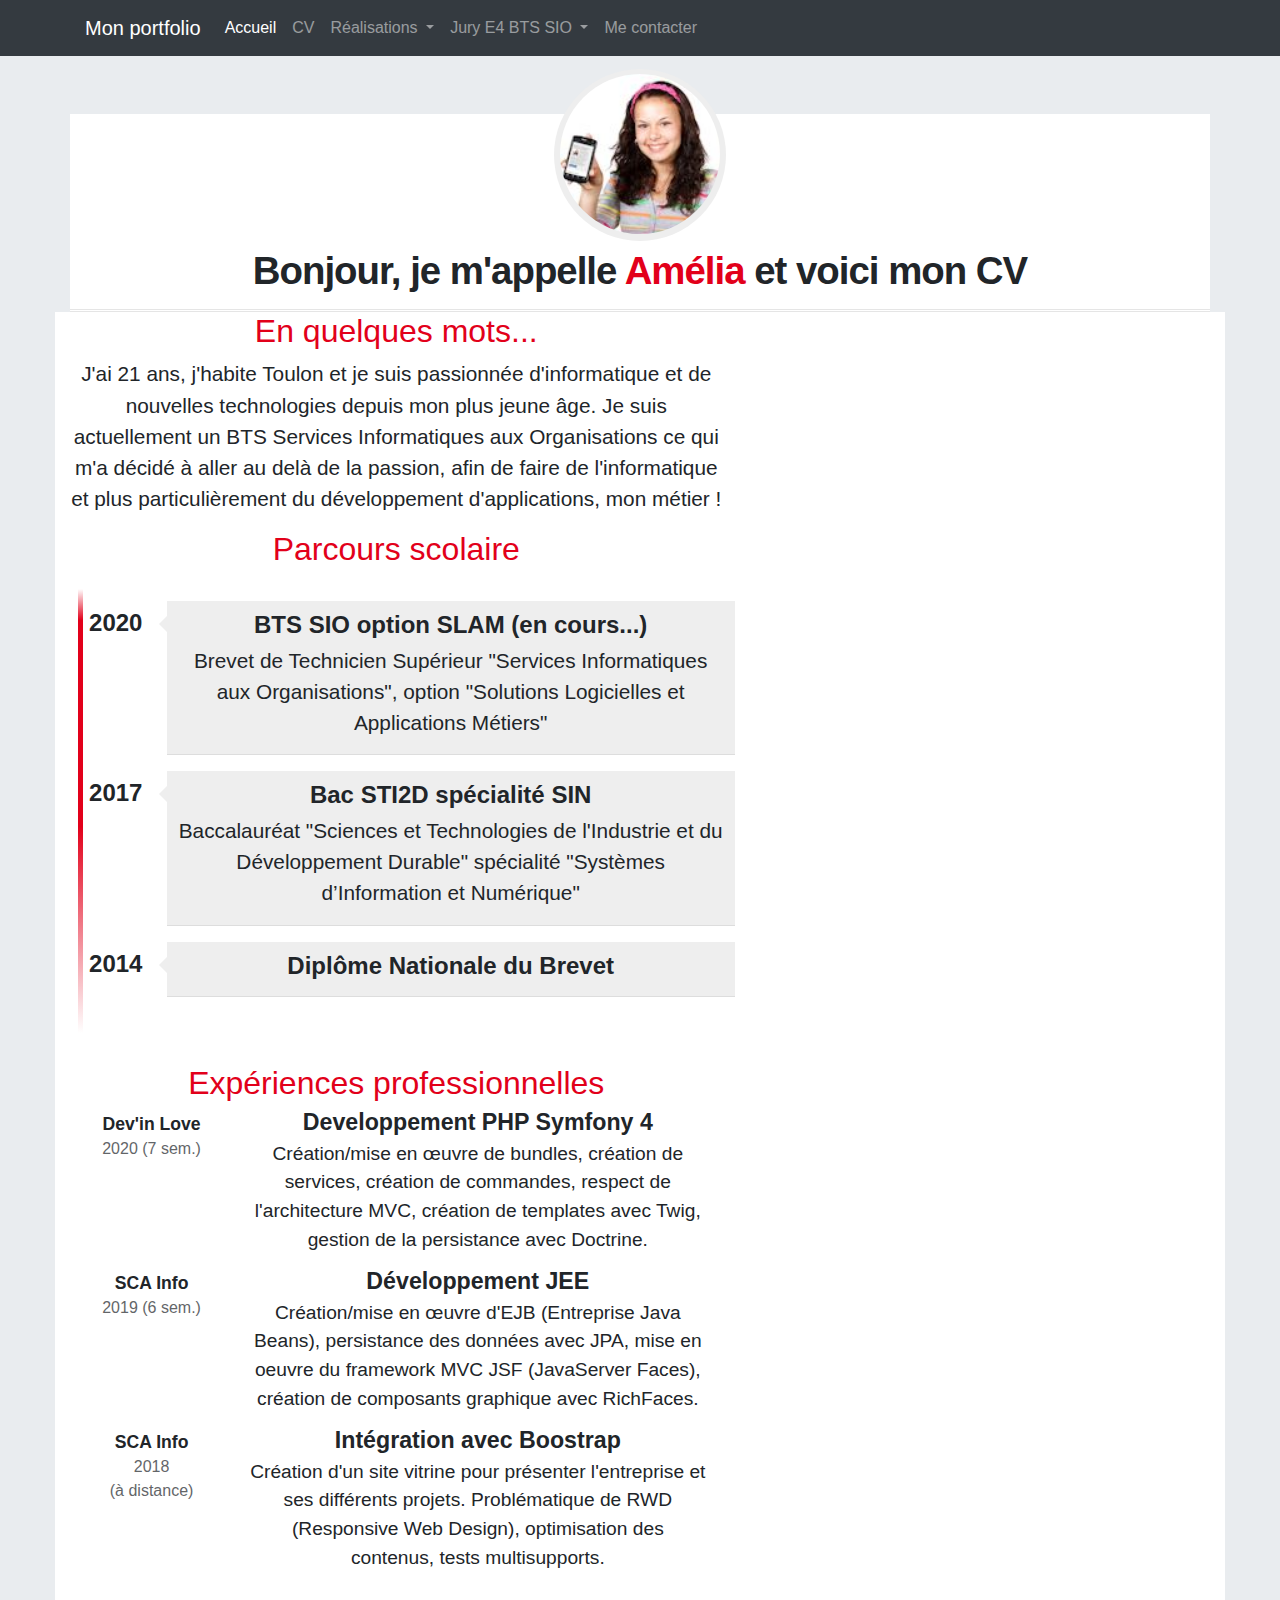
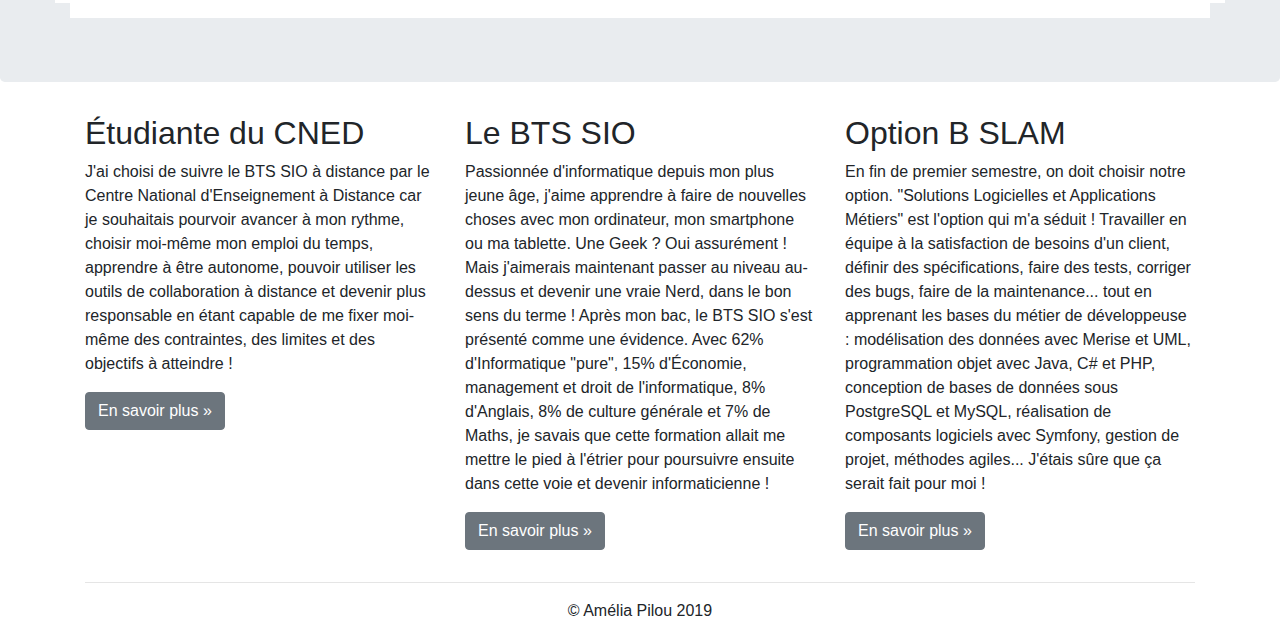
==== pages/cv.html @ ac8a7bb7 "Fin page 38" ====
<!DOCTYPE html>
<!--
To change this license header, choose License Headers in Project Properties.
To change this template file, choose Tools | Templates
and open the template in the editor.
-->
<html>
    <head>
        <!-- Required meta tags -->
        <meta charset="utf-8">
        <meta name="viewport" content="width=device-width, initial-scale=1, shrink-to-fit=no">
        <meta name="description" content="Portfolio d'Amélia Pilou - BTS SIO SLAM">
        <meta name="author" content="Amélia Pilou">

        <link rel="icon" href="favicon.ico">
        <link href="../css/cv.css" rel="stylesheet"> 

        <!-- Bootstrap CSS -->
        <link rel="stylesheet" href="https://stackpath.bootstrapcdn.com/bootstrap/4.5.2/css/bootstrap.min.css" integrity="sha384-JcKb8q3iqJ61gNV9KGb8thSsNjpSL0n8PARn9HuZOnIxN0hoP+VmmDGMN5t9UJ0Z" crossorigin="anonymous">

        <title>Portfolio d'Amélia Pilou (BTS SIO 2020)</title>
    </head>
    <body>
        <nav class="navbar navbar-dark bg-dark fixed-top navbar-expand-md">
            <div class="container"> 
                <button type="button" class="navbar-toggler" data-toggle="collapse"
                        data-target="#navbar" aria-controls="navbar">
                    <span class="sr-only">Navigation raccourcie</span>☰
                </button>
                <a class="navbar-brand" href="#">Mon portfolio</a>
                <div id="navbar" class="navbar-collapse collapse">
                    <ul class="nav navbar-nav">
                        <li class="active nav-item">
                            <a href="../index.html" class="nav-link">
                                <span class="fa fa-home"></span> Accueil
                            </a>
                        </li>
                        <li class="nav-item">
                            <a href="cv.html" class="nav-link">
                                <span class="fa fa-id-badge"></span> CV
                            </a>
                        </li> 
                        <li class="dropdown nav-item">
                            <a href="#" class="dropdown-toggle nav-link"
                               data-toggle="dropdown" role="button">
                                <span class="fa fa-list-alt"></span> Réalisations <span class="caret"></span>
                            </a> 
                            <ul class="dropdown-menu" role="menu">
                                <li role="presentation" class="dropdown-header dropdown-item">
                                    En autonomie</li>
                                <li role="presentation" class="dropdown-item">
                                    <a role="menuitem" href="#">Application Android</a>
                                </li>
                                <li role="presentation" class="dropdown-item">
                                    <a role="menuitem" href="#">Site web</a>
                                </li>
                                <li role="presentation" class="dropdown-item">
                                    <a role="menuitem" href="#">Études et analyses</a>
                                </li>
                                <li role="presentation" class="dropdown-divider"></li>
                                <li role="presentation" class="dropdown-header dropdown-item">
                                    En entreprise</li>
                                <li role="presentation" class="dropdown-item">
                                    <a role="menuitem" href="#">Projet de 1ère année</a>
                                </li>
                                <li role="presentation" class="dropdown-item">
                                    <a role="menuitem" href="#">Projet de 2ème année</a>
                                </li>
                            </ul>
                        </li>
                        <li class="dropdown nav-item">
                            <a href="#" class="dropdown-toggle nav-link"
                               data-toggle="dropdown" role="button">
                                <span class="fa fa-graduation-cap"></span>
                                Jury E4 BTS SIO
                                <span class="caret"></span>
                            </a>
                            <ul class="dropdown-menu" role="menu">
                                <li class="dropdown-header dropdown-item" role="presentation">
                                    Documentations contexte</li>
                                <li role="presentation" class="dropdown-item">
                                    <a role="menuitem" href="#">Présentation</a></li>
                                <li role="presentation" class="dropdown-item">
                                    <a role="menuitem" href="#">Application</a></li>
                                <li role="presentation" class="dropdown-item">
                                    <a role="menuitem" href="#">Missions à réaliser</a></li>
                                <li role="presentation" class="dropdown-item">
                                    <a role="menuitem" href="#">Annexes</a></li>
                                <li role="presentation" class="dropdown-divider"></li>
                                <li role="presentation" class="dropdown-header dropdown-item">
                                    Fiches d'examen</li>
                                <li role="presentation" class="dropdown-item">
                                    <a role="menuitem" href="#">Situation professionnelle n°1</a></li>
                                <li role="presentation" class="dropdown-item">
                                    <a role="menuitem" href="#">Situation professionnelle n°2</a></li>
                                <li role="presentation" class="dropdown-divider"></li>
                                <li role="presentation" class="dropdown-header dropdown-item">
                                    Démonstrations</li>
                                <li role="presentation" class="dropdown-item">
                                    <a role="menuitem" href="#">Démo SP n°1</a></li>
                                <li role="presentation" class="dropdown-item">
                                    <a role="menuitem" href="#">Démo SP n°2</a></li>
                                <li role="presentation" class="dropdown-divider"></li>
                                <li role="presentation" class="dropdown-header dropdown-item">
                                    Codes sources</li>
                                <li role="presentation" class="dropdown-item">
                                    <a role="menuitem" href="#">Sources SP n°1</a></li>
                                <li role="presentation" class="dropdown-item">
                                    <a role="menuitem" href="#">Sources SP n°2</a></li>
                            </ul>
                        </li>
                        <li class="nav-item">
                            <a href="#" class="nav-link"><span class="fa fa-envelope"></span>
                                Me contacter
                            </a>
                        </li> 
                    </ul>
                </div>
            </div>
        </nav>
        <div class="jumbotron">
            <div class="container">
                <div class="row cadreCV">
                    <div id="cv-entete" class="text-center">
                        <div id='cv-photo'>
                            <img src="../images/AmeliaPilou.jpg" alt="Ma photo d'identité">
                        </div>
                        <div id="cv-intro">
                            <h1>Bonjour, je m'appelle <span>Amélia</span> et voici mon CV</h1>
                        </div>
                        <div class="row cadreCV">
                            <div class="col-xs-12 col-sm-7">
                                <!-- Partie gauche -->
                                <div class="rubrique clearfix">
                                    <h2><span class="fa fa-comment"></span> En quelques mots...</h2>
                                    <p>J'ai 21 ans, j'habite Toulon et je suis passionnée d'informatique et de
                                        nouvelles technologies depuis mon plus jeune âge. Je suis actuellement un
                                        BTS Services Informatiques aux Organisations ce qui m'a décidé à aller au
                                        delà de la passion, afin de faire de l'informatique et plus particulièrement
                                        du développement d'applications, mon métier&nbsp;!
                                    </p>
                                </div>
                                <div class="rubrique clearfix">
                                    <h2><span class="fa fa-graduation-cap"></span> Parcours scolaire</h2>
                                    <ul id="parcours" class="clearfix">
                                        <li>
                                            <div class="date float-left">
                                                <span class="fa fa-stop-circle"></span>&nbsp;2020
                                            </div>
                                            <div class="details float-right">
                                                <h3>BTS SIO option SLAM (en cours...)</h3>
                                                <p>Brevet de Technicien Supérieur "Services Informatiques aux
                                                    Organisations", option "Solutions Logicielles et Applications
                                                    Métiers"</p>
                                            </div>
                                        </li>
                                        <li>
                                            <div class="date float-left">
                                                <span class="fa fa-stop-circle"></span>&nbsp;2017
                                            </div>
                                            <div class="details float-right">
                                                <h3>Bac STI2D spécialité SIN</h3>
                                                <p>Baccalauréat "Sciences et Technologies de l'Industrie et du
                                                    Développement Durable" spécialité "Systèmes d’Information et
                                                    Numérique"</p>
                                            </div>
                                        </li>
                                        <li>
                                            <div class="date float-left">
                                                <span class="fa fa-stop-circle"></span>&nbsp;2014
                                            </div>
                                            <div class="details float-right">
                                                <h3>Diplôme Nationale du Brevet</h3>
                                                <p></p>
                                            </div>
                                        </li>
                                    </ul>
                                </div>
                                <div class="rubrique clearfix">
                                    <h2><span class="fa fa-briefcase"></span> Expériences professionnelles</h2>
                                    <div class="experience clearfix">
                                        <div class="col-3">
                                            <div class="lieu">Dev'in Love</div>
                                            <div class="date">2020 (7 sem.)</div>
                                        </div>
                                        <div class="col-9">
                                            <div class="profession">Developpement PHP Symfony 4</div>
                                            <div class="details">Création/mise en œuvre de bundles, création de services,
                                                création de commandes, respect de l'architecture MVC, création de templates
                                                avec Twig, gestion de la persistance avec Doctrine.
                                            </div>
                                        </div>
                                    </div>
                                    <div class="experience clearfix">
                                        <div class="col-3">
                                            <div class="lieu">SCA Info</div>
                                            <div class="date">2019 (6 sem.)</div>
                                        </div>
                                        <div class="col-9">
                                            <div class="profession">Développement JEE</div>
                                            <div class="details">Création/mise en œuvre d'EJB (Entreprise Java Beans),
                                                persistance des données avec JPA, mise en oeuvre du framework MVC JSF
                                                (JavaServer Faces), création de composants graphique avec RichFaces.
                                            </div>
                                        </div>
                                    </div>
                                    <div class="experience clearfix">
                                        <div class="col-3">
                                            <div class="lieu">SCA Info</div>
                                            <div class="date">2018<br>(à distance)</div>
                                        </div>
                                        <div class="col-9">
                                            <div class="profession">Intégration avec Boostrap</div>
                                            <div class="details">Création d'un site vitrine pour présenter l'entreprise et
                                                ses différents projets. Problématique de RWD (Responsive Web Design),
                                                optimisation des contenus, tests multisupports.
                                            </div>
                                        </div>
                                    </div>
                                </div>
                            </div>
                            <div class="col-xs-12 col-sm-5">
                                <!-- Partie droite -->
                            </div>
                        </div>
                    </div>
                </div>
            </div>
        </div> 


        <footer>
            <div class="container">
                <div class="row">
                    <div class="col-lg-4">
                        <h2>Étudiante du CNED</h2>
                        <p>J'ai choisi de suivre le BTS SIO à distance par le Centre National
                            d'Enseignement à Distance car je souhaitais pourvoir avancer à mon rythme,
                            choisir moi-même mon emploi du temps, apprendre à être autonome, pouvoir
                            utiliser les outils de collaboration à distance et devenir plus responsable en
                            étant capable de me fixer moi-même des contraintes, des limites et des
                            objectifs à atteindre !
                        </p>
                        <p><a class="btn btn-secondary" href="http://www.cned.fr" target="_blank"
                              role="button">En savoir plus »</a>
                        </p>
                    </div>
                    <div class="col-lg-4">
                        <h2>Le BTS SIO</h2>
                        <p>Passionnée d'informatique depuis mon plus jeune âge, j'aime apprendre à faire
                            de nouvelles choses avec mon ordinateur, mon smartphone ou ma tablette. Une
                            Geek ? Oui assurément ! Mais j'aimerais maintenant passer au niveau au-dessus
                            et devenir une vraie Nerd, dans le bon sens du terme ! Après mon bac, le BTS
                            SIO s'est présenté comme une évidence. Avec 62% d'Informatique "pure", 15%
                            d'Économie, management et droit de l'informatique, 8% d'Anglais, 8% de culture
                            générale et 7% de Maths, je savais que cette formation allait me mettre le
                            pied à l'étrier pour poursuivre ensuite dans cette voie et devenir
                            informaticienne !
                        </p>
                        <p><a class="btn btn-secondary" href="https://fr.wikipedia.org/wiki/Brevet_de_tec
                              hnicien_supérieur_-_Services_informatiques_aux_organisations"
                              target="_blank" role="button">En savoir plus »</a>
                        </p>
                    </div>
                    <div class="col-lg-4">
                        <h2>Option B SLAM</h2>
                        <p>En fin de premier semestre, on doit choisir notre option. "Solutions
                            Logicielles et Applications Métiers" est l'option qui m'a séduit&nbsp;!
                            Travailler en équipe à la satisfaction de besoins d'un client, définir des
                            spécifications, faire des tests, corriger des bugs, faire de la maintenance...
                            tout en apprenant les bases du métier de développeuse : modélisation des
                            données avec Merise et UML, programmation objet avec Java, C# et PHP,
                            conception de bases de données sous PostgreSQL et MySQL, réalisation de
                            composants logiciels avec Symfony, gestion de projet, méthodes agiles...
                            J'étais sûre que ça serait fait pour moi !
                        </p>
                        <p><a class="btn btn-secondary" href="http://www.onisep.fr/Ressources/Univers-For
                              mation/Formations/Post-bac/BTS-Services-informatiques-aux-organisations-opt
                              ion-B-solutions-logicielles-et-applications-metiers" target="_blank"
                              role="button">En savoir plus »</a>
                        </p>
                    </div>
                </div>
                <hr>
                <p class="text-center" id="copyright">© Amélia Pilou 2019</p>
            </div>
        </footer> 
    </body>
</html>
---- css/cv.css ----
/*
To change this license header, choose License Headers in Project Properties.
To change this template file, choose Tools | Templates
and open the template in the editor.
*/
/* 
    Created on : 14 sept. 2020, 12:09:03
    Author     : lautrette.antoine
*/

body { padding-top: 50px; }
.cadreCV { padding-bottom: 15px; background: white; }

/****************************************
* En-tête du CV
****************************************/
#cv-entete { margin-top: -45px; width: 100%;}
#cv-photo { width: 172px; height: 172px; border-radius: 50%; overflow: hidden; padding: 5px;
            background: #eee; display: inline-block; }
#cv-photo img { width: 160px; height: 160px; border-radius: 50%; }
#cv-intro h1 { margin: 0; padding: 0; font-size: 2.4em; font-weight: 700;
               letter-spacing: -1px;}
#cv-intro h1 span { color: rgb(226,0,26); }
#cv-intro::after { background: url('images/ligne.png'); /* Dossier "images" est un sous-
                                                           dossier de "css" (à créer) */
                   width: 100%; height: 3px; margin-top: 15px; content: ''; display: block;}

/****************************************
* Rubriques
****************************************/
.rubrique { margin-bottom: 15px; }
.rubrique h2 { color: rgb(226,0,26); }
.rubrique h2::before{ margin-right: 5px; }
.rubrique p{ font-size: 1.3em; line-height: 1.5em; } 

/******************************************
* Parcours scolaire
******************************************/
#parcours { margin-top: 20px; position: relative; padding: 1em 0; list-style: none; }
#parcours::before { width: 5px; height: 100%; position: absolute; left: 7.8px; top: 0;
                    display: block; background: linear-gradient(to bottom, #ffffff 0%,
                        #E2001A 7%, #E2001A, #ffffff 100%); content:""; }
#parcours li { width: 100%; z-index: 2; position: relative; float: left; }
#parcours .date .glyphicon-record::before { background: #FFFFFF; color: #555; }
#parcours .date { width: 75px; background-color: rgba(0, 0, 0, 0); font-size: 1.5em;
                  font-weight: 700; display: inline-block; }
#parcours .details { width: 325px; display: inline-block; background: #eee;
                     position: relative; padding: 10px 10px 0 10px;
                     border-bottom: 1px solid #ddd; margin: -4px -12px 20px 0; }
#parcours .details::after { content: ''; position: absolute; top: 15px; right: 0;
                            left: -16px; height: 0; width: 0; border: solid transparent;
                            border-right-color: #eee; border-width: 8px;
                            pointer-events: none; }
#parcours .details h3{ font-size: 1.5em; margin: 0; padding: 0; font-weight: 700; }
#parcours .details p{ font-size: 1.3em; margin-top: 5px; padding: 0; }
/* Pour empêcher la déformation du parcours scolaire selon la STA */
@media (min-width: 500px) { #parcours .date { width: 20%; }
                            #parcours .details { width: 80%; }
}
@media (min-width: 768px) { #parcours .date { width: 25%; }
                            #parcours .details { width: 75%; }
}
@media (min-width: 992px) { #parcours .date { width: 17%; }
                            #parcours .details { width: 83%; }
}
@media (min-width: 1200px) { #parcours .date { width: 13%; }
                             #parcours .details { width: 87%; }
} 

/******************************************
* Expériences professionnelles
******************************************/
.experience { display:flex; margin-bottom: 15px; }
.experience .lieu { font-size: 1.1em; font-weight: bold; }
.experience .date { font-size: 1em; opacity: 0.7; }
.experience .profession { font-size: 1.45em; font-weight: bold; margin-top: -6px; }
.experience .details { font-size: 1.2em; line-height: 1.5em; }
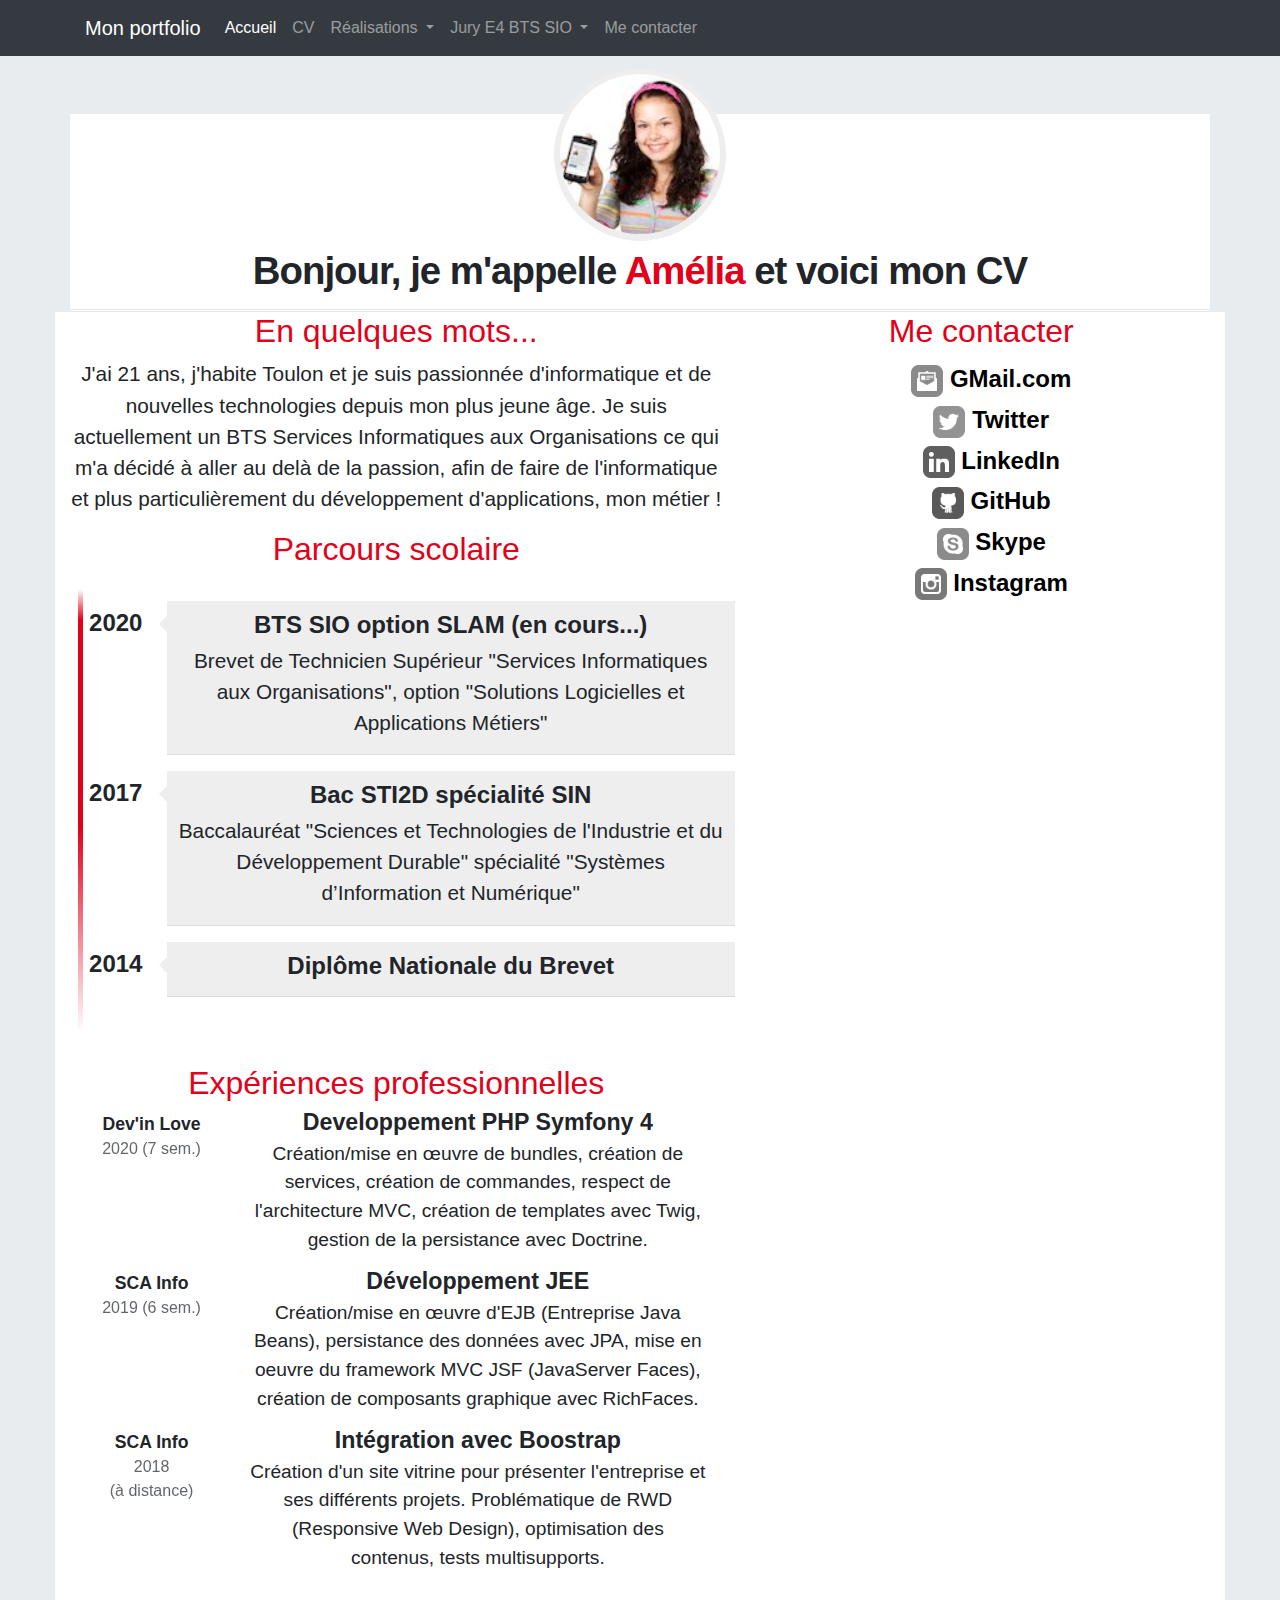
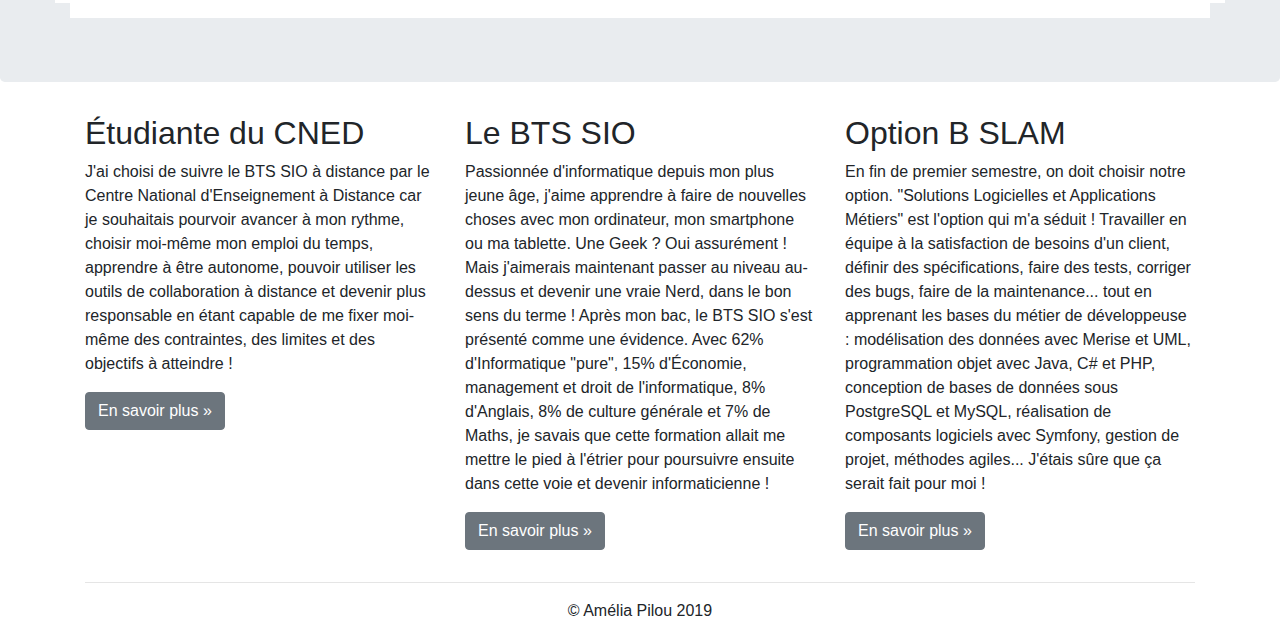
==== commit 43459e51: "Ajout des infos de contact" ====
--- a/pages/cv.html
+++ b/pages/cv.html
@@ -12,7 +12,7 @@
         <meta name="description" content="Portfolio d'Amélia Pilou - BTS SIO SLAM">
         <meta name="author" content="Amélia Pilou">
 
-        <link rel="icon" href="favicon.ico">
+        <link rel="icon" href="../favicon.ico">
         <link href="../css/cv.css" rel="stylesheet"> 
 
         <!-- Bootstrap CSS -->
@@ -221,6 +221,63 @@
                             </div>
                             <div class="col-xs-12 col-sm-5">
                                 <!-- Partie droite -->
+                                <div class="rubrique clearfix">
+                                    <h2><span class="fa fa-user"></span> Me contacter</h2>
+                                    <div class="meContacter">
+                                        <div class="details float-left">
+                                            <a href="mailto:amelia.pilou@gmail.com?subject=Contact depuis le CV en ligne"
+                                               title="Mail de Amélia Pilou">
+                                                <img class="contact-icon" src="../images/cv/mail-dreamstale47.png"
+                                                     alt="Icone de mail"> GMail.com
+                                            </a>
+                                        </div>
+                                    </div>
+                                    <div class="meContacter">
+                                        <div class="details float-left">
+                                            <a href="https://twitter.com/AmeliaPILOU"
+                                               title="Lien vers la page Twitter de @AmeliaPilou">
+                                                <img class="contact-icon" src="../images/cv/twitter-dreamstale71.png"
+                                                     alt="Icone de Twitter"> Twitter
+                                            </a>
+                                        </div>
+                                    </div>
+                                    <div class="meContacter">
+                                        <div class="details float-left">
+                                            <a href="http://fr.linkedin.com/in/ameliaPilou"
+                                               title="Lien vers le profil LinkedIn de Amélia Pilou">
+                                                <img class="contact-icon" src="../images/cv/linkedin-dreamstale45.png"
+                                                     alt="Icone de LinkedIn"> LinkedIn
+                                            </a>
+                                        </div>
+                                    </div>
+                                    <div class="meContacter">
+                                        <div class="details float-left">
+                                            <a href="https://github.com/AmeliaPilou/"
+                                               title="Lien vers le profil GitHub d'Amélia Pilou">
+                                                <img class="contact-icon" src="../images/cv/github2-dreamstale35.png"
+                                                     alt="Icone de GitHub"> GitHub
+                                            </a>
+                                        </div>
+                                    </div>
+                                    <div class="meContacter">
+                                        <div class="details float-left">
+                                            <a href="skype:ameliapilou?userinfo"
+                                               title="Lien vers le profil Skype d'Amélia Pilou">
+                                                <img class="contact-icon" src="../images/cv/skype-dreamstale61.png"
+                                                     alt="Icone de Skype"> Skype
+                                            </a>
+                                        </div>
+                                    </div>
+                                    <div class="meContacter">
+                                        <div class="details float-left">
+                                            <a href="https://instagram.com/AmeliaPilou"
+                                               title="Lien vers le profil Instagram d'Amélia Pilou">
+                                                <img class="contact-icon" src="../images/cv/instagram-dreamstale43.png"
+                                                     alt="Icone de Instagram"> Instagram 
+                                            </a>
+                                        </div>
+                                    </div>
+                                </div> 
                             </div>
                         </div>
                     </div>
@@ -285,5 +342,9 @@
                 <p class="text-center" id="copyright">© Amélia Pilou 2019</p>
             </div>
         </footer> 
+
+        <script src="https://code.jquery.com/jquery-3.5.1.slim.min.js" integrity="sha384-DfXdz2htPH0lsSSs5nCTpuj/zy4C+OGpamoFVy38MVBnE+IbbVYUew+OrCXaRkfj" crossorigin="anonymous"></script>
+        <script src="https://cdn.jsdelivr.net/npm/popper.js@1.16.1/dist/umd/popper.min.js" integrity="sha384-9/reFTGAW83EW2RDu2S0VKaIzap3H66lZH81PoYlFhbGU+6BZp6G7niu735Sk7lN" crossorigin="anonymous"></script>
+        <script src="https://stackpath.bootstrapcdn.com/bootstrap/4.5.2/js/bootstrap.min.js" integrity="sha384-B4gt1jrGC7Jh4AgTPSdUtOBvfO8shuf57BaghqFfPlYxofvL8/KUEfYiJOMMV+rV" crossorigin="anonymous"></script>
     </body>
 </html>
--- a/css/cv.css
+++ b/css/cv.css
@@ -76,3 +76,16 @@
 .experience .profession { font-size: 1.45em; font-weight: bold; margin-top: -6px; }
 .experience .details { font-size: 1.2em; line-height: 1.5em; }
 
+/******************************************
+* Me contacter
+******************************************/
+.meContacter { clear: both; }
+.meContacter .details { width: 100%; margin-left: 10px; margin-top: 3px; font-size: 1.5em;
+                        font-weight: 700; justify-content: space-between;}
+.contact-icon { filter: grayscale(1); -webkit-filter: grayscale(1);
+                -moz-filter: grayscale(1); -ms-filter: grayscale(1);
+                -o-filter: grayscale(1); height: 32px; width: 32px; margin: 2px 0; }
+.meContacter a, .meContacter a:hover { text-decoration: none; color: black; }
+.meContacter a:hover>img { filter: grayscale(0); -webkit-filter: grayscale(0);
+                           -moz-filter: grayscale(0); -ms-filter: grayscale(0);
+                           -o-filter: grayscale(0); }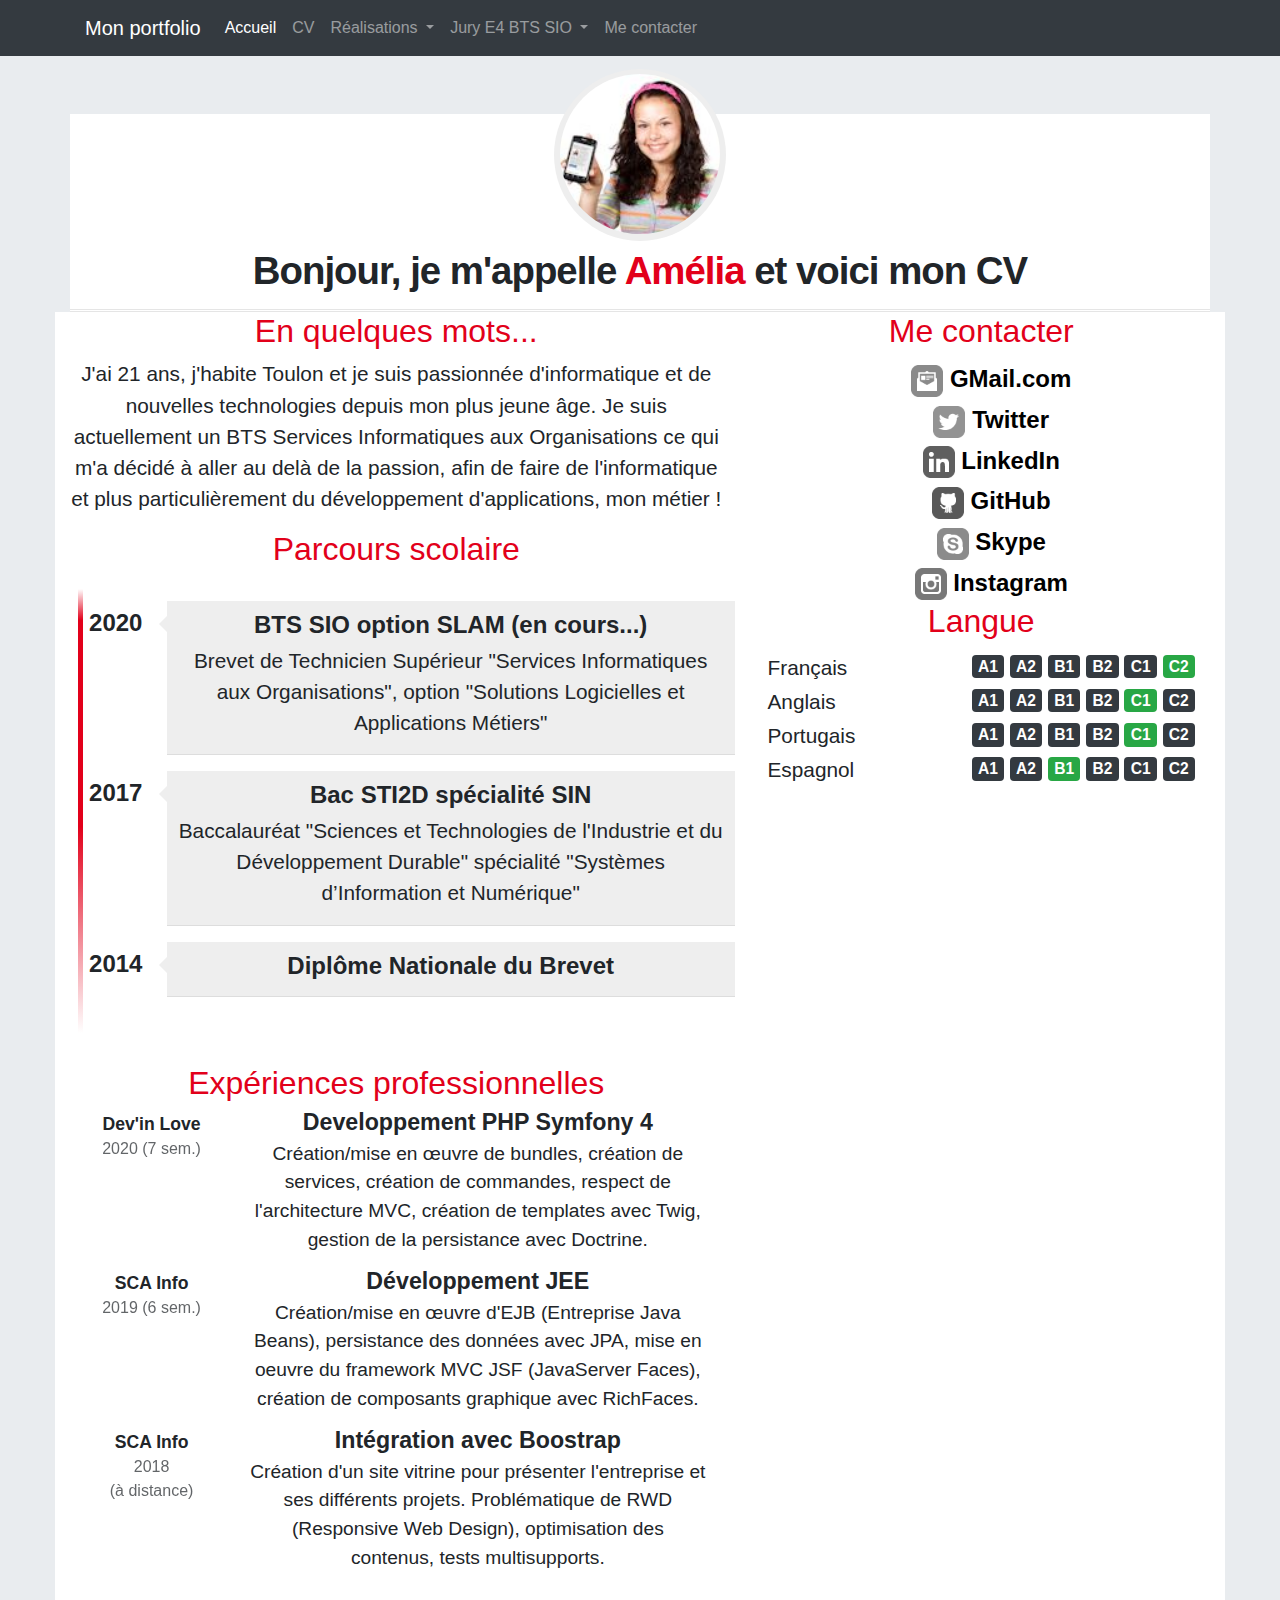
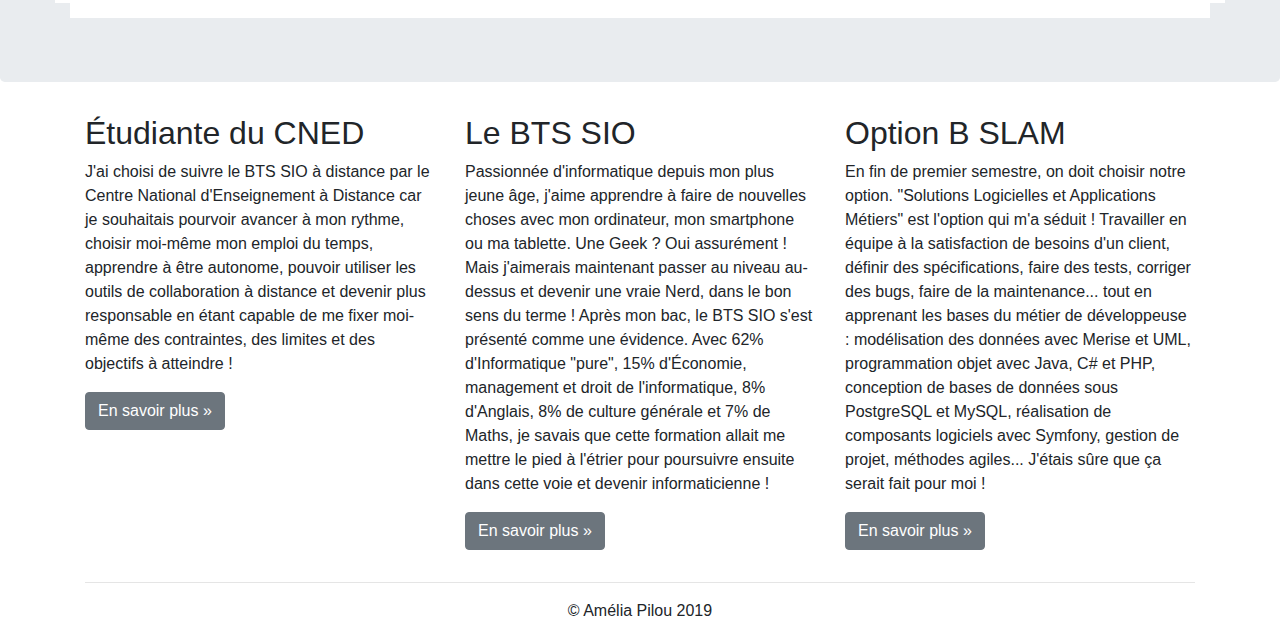
==== commit 2e927f1b: "Ajout des infos de contact" ====
--- a/pages/cv.html
+++ b/pages/cv.html
@@ -277,6 +277,53 @@
                                             </a>
                                         </div>
                                     </div>
+                                    <div id="langues" class="rubrique clearfix">
+                                        <h2><span class="fa fa-flag"></span> Langue</h2>
+                                        <div class="container">
+                                            <div class="langue">Français</div>
+                                            <div class="niveau">
+                                                <span class="badge badge-dark">A1</span>
+                                                <span class="badge badge-dark">A2</span>
+                                                <span class="badge badge-dark">B1</span>
+                                                <span class="badge badge-dark">B2</span>
+                                                <span class="badge badge-dark">C1</span>
+                                                <span class="badge badge-success">C2</span>
+                                            </div>
+                                        </div>
+                                        <div class="container">
+                                            <div class="langue">Anglais</div>
+                                            <div class="niveau">
+                                                <span class="badge badge-dark">A1</span>
+                                                <span class="badge badge-dark">A2</span>
+                                                <span class="badge badge-dark">B1</span>
+                                                <span class="badge badge-dark">B2</span>
+                                                <span class="badge badge-success">C1</span>
+                                                <span class="badge badge-dark">C2</span>
+                                            </div>
+                                        </div>
+                                        <div class="container">
+                                            <div class="langue">Portugais</div>
+                                            <div class="niveau">
+                                                <span class="badge badge-dark">A1</span>
+                                                <span class="badge badge-dark">A2</span>
+                                                <span class="badge badge-dark">B1</span>
+                                                <span class="badge badge-dark">B2</span>
+                                                <span class="badge badge-success">C1</span>
+                                                <span class="badge badge-dark">C2</span>
+                                            </div>
+                                        </div>
+                                        <div class="container">
+                                            <div class="langue">Espagnol</div>
+                                            <div class="niveau">
+                                                <span class="badge badge-dark">A1</span>
+                                                <span class="badge badge-dark">A2</span>
+                                                <span class="badge badge-success">B1</span>
+                                                <span class="badge badge-dark">B2</span>
+                                                <span class="badge badge-dark">C1</span>
+                                                <span class="badge badge-dark">C2</span>
+                                            </div>
+                                        </div>
+                                    </div> 
                                 </div> 
                             </div>
                         </div>
--- a/css/cv.css
+++ b/css/cv.css
@@ -88,4 +88,11 @@
 .meContacter a, .meContacter a:hover { text-decoration: none; color: black; }
 .meContacter a:hover>img { filter: grayscale(0); -webkit-filter: grayscale(0);
                            -moz-filter: grayscale(0); -ms-filter: grayscale(0);
-                           -o-filter: grayscale(0); }+                           -o-filter: grayscale(0); }
+
+/******************************************
+* Langues
+******************************************/
+#langues .container { display: flex; flex-direction: row; justify-content: space-between; }
+#langues .langue, #langues .niveau{ font-size: 1.3em; }
+#langues .langue { padding-top: 3px; } 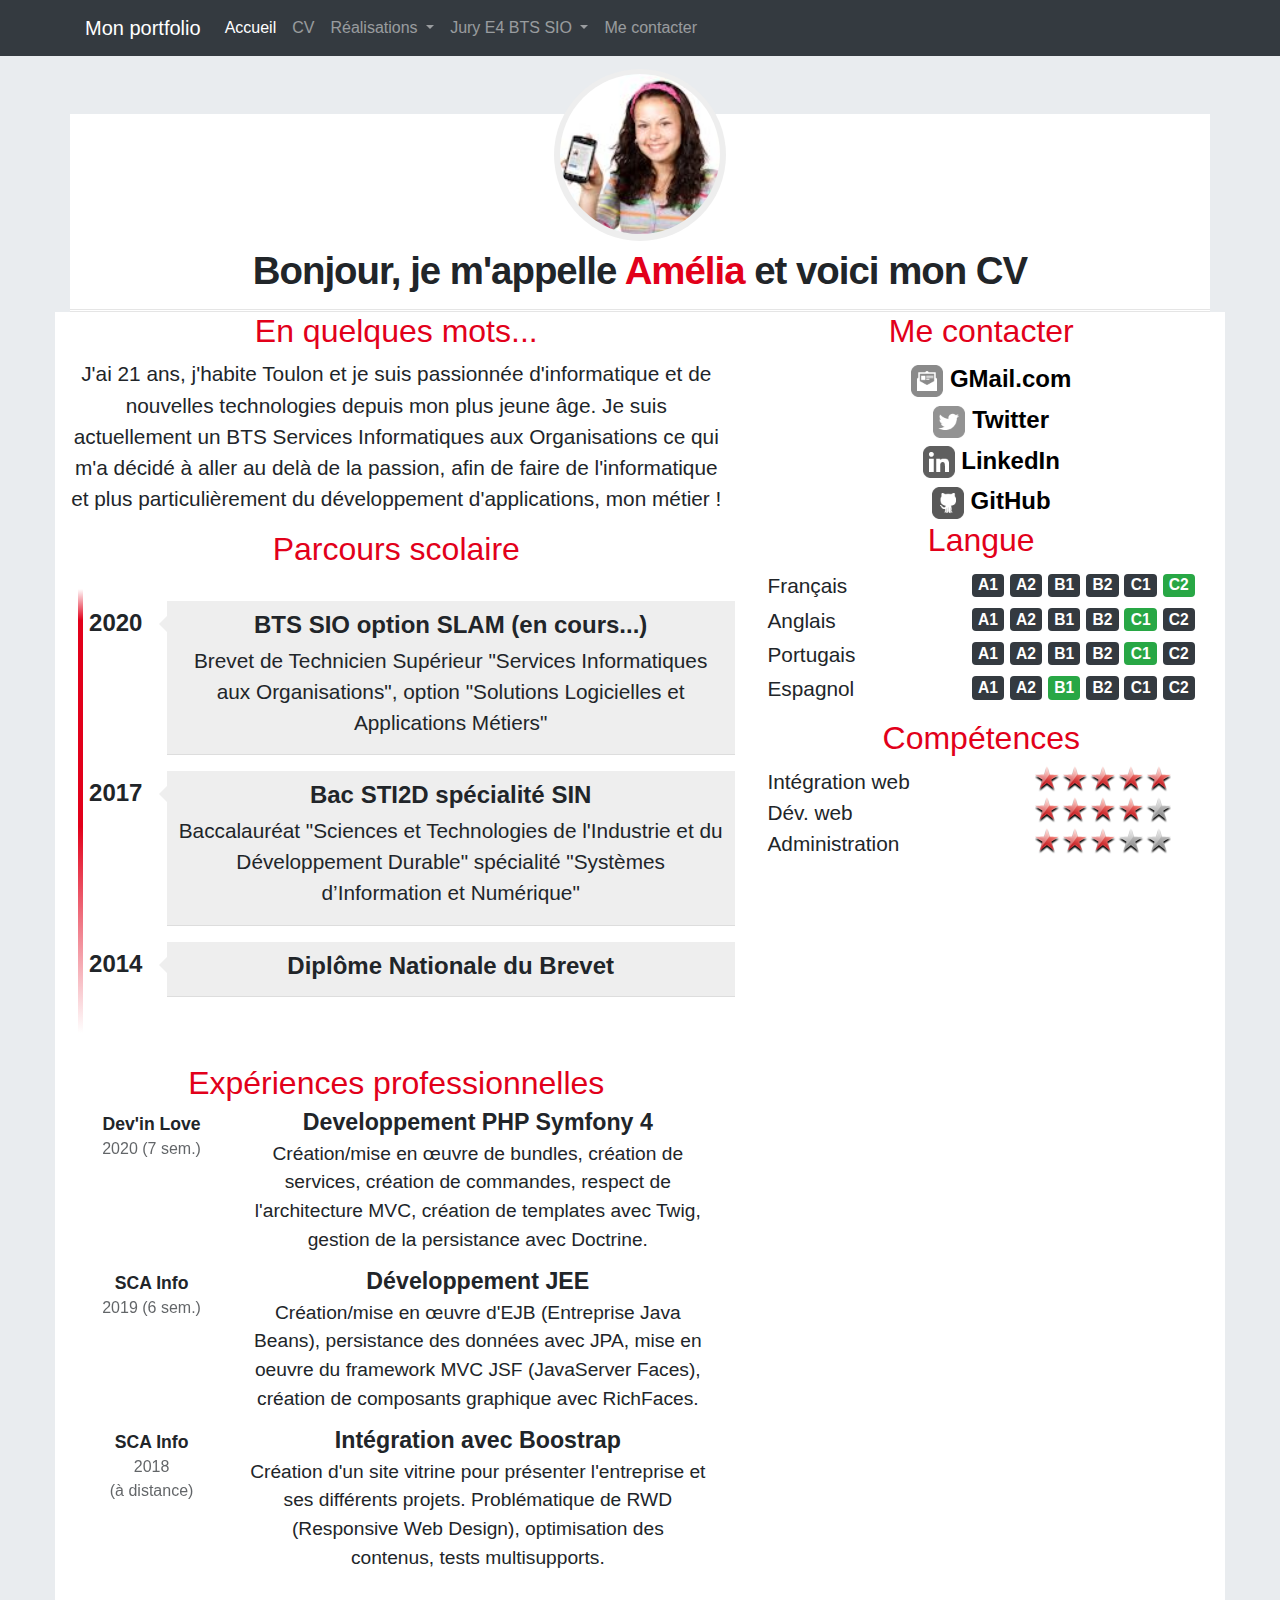
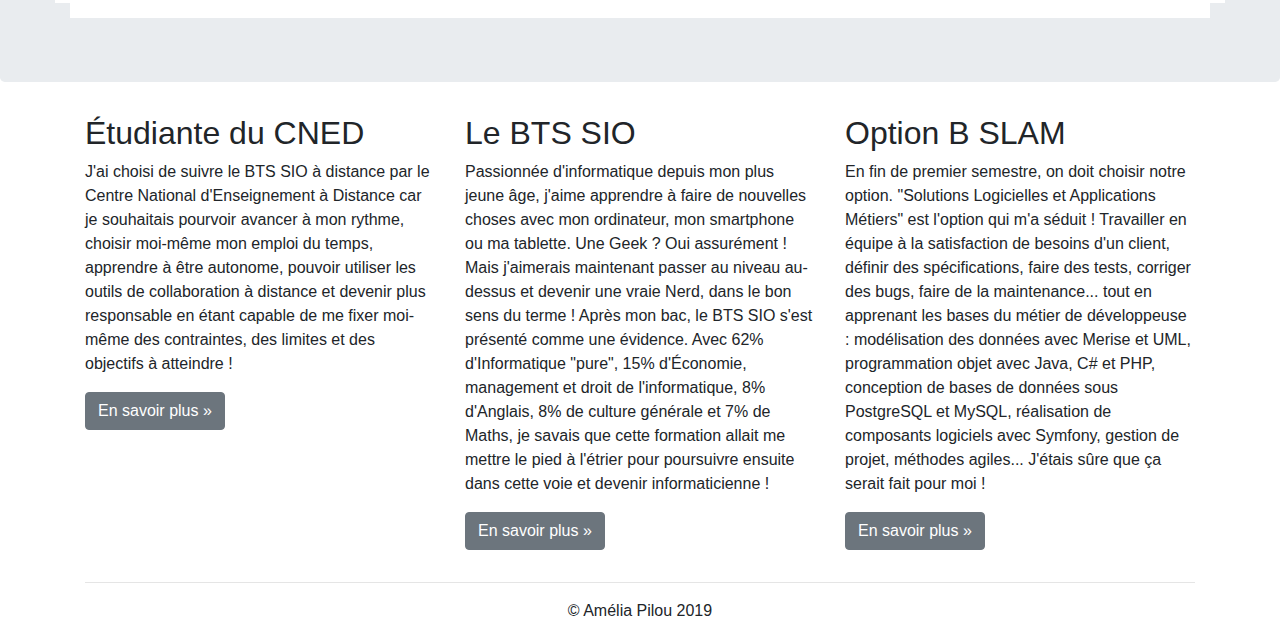
==== commit c3e83917: "Suppression des profils Skype et Insta" ====
--- a/pages/cv.html
+++ b/pages/cv.html
@@ -259,24 +259,7 @@
                                             </a>
                                         </div>
                                     </div>
-                                    <div class="meContacter">
-                                        <div class="details float-left">
-                                            <a href="skype:ameliapilou?userinfo"
-                                               title="Lien vers le profil Skype d'Amélia Pilou">
-                                                <img class="contact-icon" src="../images/cv/skype-dreamstale61.png"
-                                                     alt="Icone de Skype"> Skype
-                                            </a>
-                                        </div>
-                                    </div>
-                                    <div class="meContacter">
-                                        <div class="details float-left">
-                                            <a href="https://instagram.com/AmeliaPilou"
-                                               title="Lien vers le profil Instagram d'Amélia Pilou">
-                                                <img class="contact-icon" src="../images/cv/instagram-dreamstale43.png"
-                                                     alt="Icone de Instagram"> Instagram 
-                                            </a>
-                                        </div>
-                                    </div>
+                                    
                                     <div id="langues" class="rubrique clearfix">
                                         <h2><span class="fa fa-flag"></span> Langue</h2>
                                         <div class="container">
@@ -322,6 +305,21 @@
                                                 <span class="badge badge-dark">C1</span>
                                                 <span class="badge badge-dark">C2</span>
                                             </div>
+                                        </div>
+                                    </div> 
+                                    <div id="competences" class="rubrique clearfix">
+                                        <h2><span class="fa fa-wrench"></span> Compétences</h2>
+                                        <div class="container">
+                                            <div class="libelle">Intégration web</div>
+                                            <div class="classement classement5"></div>
+                                        </div>
+                                        <div class="container">
+                                            <div class="libelle">Dév. web</div>
+                                            <div class="classement classement4"></div>
+                                        </div>
+                                        <div class="container">
+                                            <div class="libelle">Administration</div>
+                                            <div class="classement classement3"></div>
                                         </div>
                                     </div> 
                                 </div> 
--- a/css/cv.css
+++ b/css/cv.css
@@ -95,4 +95,20 @@
 ******************************************/
 #langues .container { display: flex; flex-direction: row; justify-content: space-between; }
 #langues .langue, #langues .niveau{ font-size: 1.3em; }
-#langues .langue { padding-top: 3px; } +#langues .langue { padding-top: 3px; } 
+
+/******************************************
+* Compétences
+******************************************/
+#competences .container {
+    display: flex; flex-direction: row; justify-content: space-between; }
+#competences .container .libelle { font-size: 1.3em; }
+#competences .container .classement {
+    background: scroll transparent url(images/Red-Rating-Stars.png) no-repeat;
+    width: 160px; height: 27px; }
+#competences .container .classement0 { background-position: 0 -142px; }
+#competences .container .classement1 { background-position: 0 -112px; }
+#competences .container .classement2 { background-position: 0 -84px; }
+#competences .container .classement3 { background-position: 0 -56px; }
+#competences .container .classement4 { background-position: 0 -28px; }
+#competences .container .classement5 { background-position: 0 0px; } 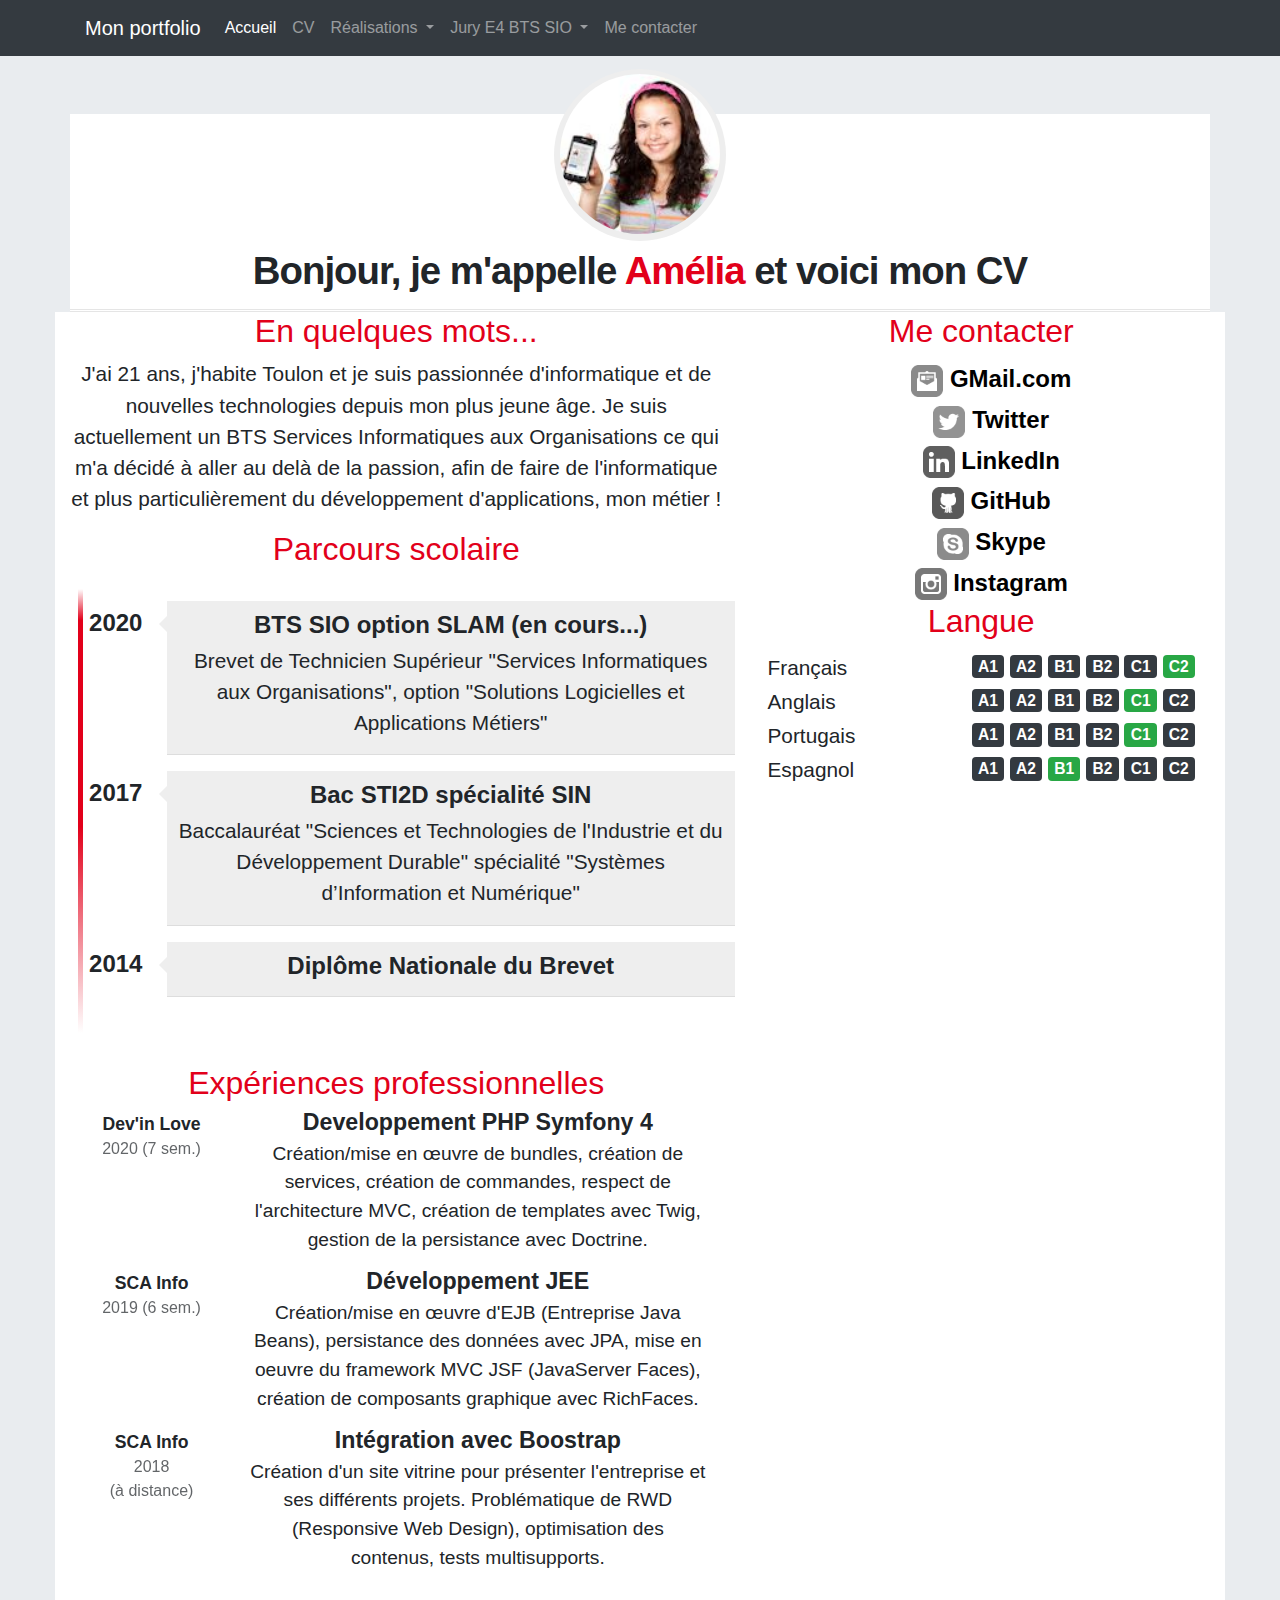
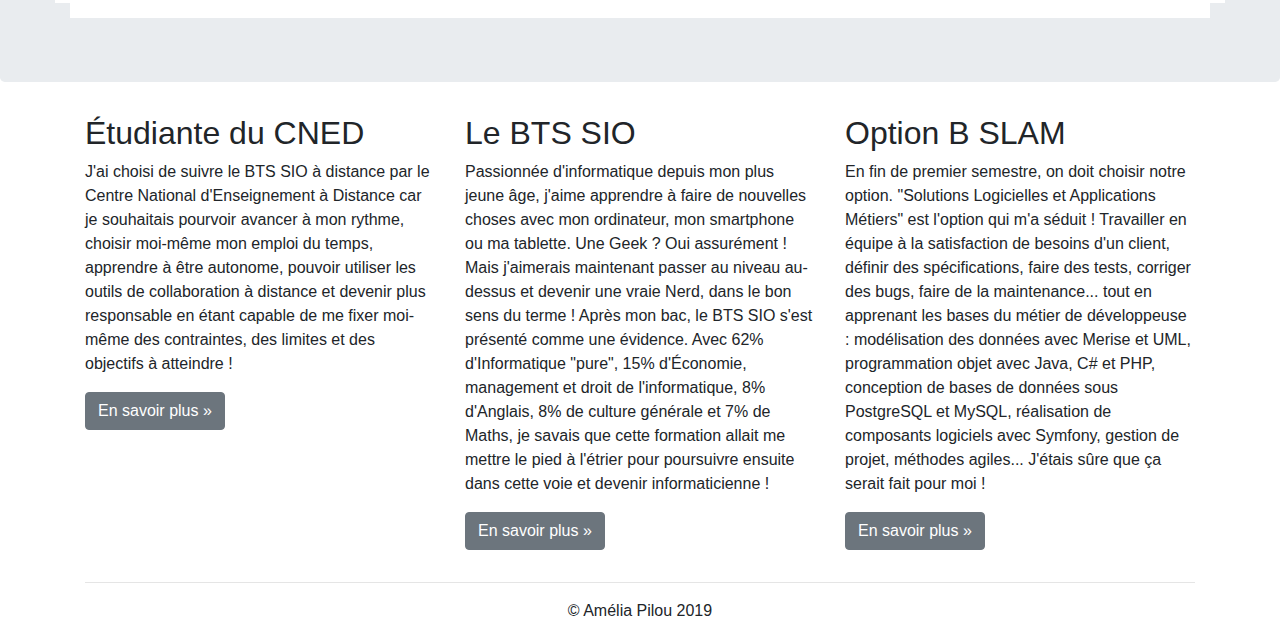
==== commit 6faf3b6d: "Revert "Suppression des profils Skype et Insta"" ====
--- a/pages/cv.html
+++ b/pages/cv.html
@@ -259,7 +259,24 @@
                                             </a>
                                         </div>
                                     </div>
-                                    
+                                    <div class="meContacter">
+                                        <div class="details float-left">
+                                            <a href="skype:ameliapilou?userinfo"
+                                               title="Lien vers le profil Skype d'Amélia Pilou">
+                                                <img class="contact-icon" src="../images/cv/skype-dreamstale61.png"
+                                                     alt="Icone de Skype"> Skype
+                                            </a>
+                                        </div>
+                                    </div>
+                                    <div class="meContacter">
+                                        <div class="details float-left">
+                                            <a href="https://instagram.com/AmeliaPilou"
+                                               title="Lien vers le profil Instagram d'Amélia Pilou">
+                                                <img class="contact-icon" src="../images/cv/instagram-dreamstale43.png"
+                                                     alt="Icone de Instagram"> Instagram 
+                                            </a>
+                                        </div>
+                                    </div>
                                     <div id="langues" class="rubrique clearfix">
                                         <h2><span class="fa fa-flag"></span> Langue</h2>
                                         <div class="container">
@@ -305,21 +322,6 @@
                                                 <span class="badge badge-dark">C1</span>
                                                 <span class="badge badge-dark">C2</span>
                                             </div>
-                                        </div>
-                                    </div> 
-                                    <div id="competences" class="rubrique clearfix">
-                                        <h2><span class="fa fa-wrench"></span> Compétences</h2>
-                                        <div class="container">
-                                            <div class="libelle">Intégration web</div>
-                                            <div class="classement classement5"></div>
-                                        </div>
-                                        <div class="container">
-                                            <div class="libelle">Dév. web</div>
-                                            <div class="classement classement4"></div>
-                                        </div>
-                                        <div class="container">
-                                            <div class="libelle">Administration</div>
-                                            <div class="classement classement3"></div>
                                         </div>
                                     </div> 
                                 </div> 
--- a/css/cv.css
+++ b/css/cv.css
@@ -95,20 +95,4 @@
 ******************************************/
 #langues .container { display: flex; flex-direction: row; justify-content: space-between; }
 #langues .langue, #langues .niveau{ font-size: 1.3em; }
-#langues .langue { padding-top: 3px; } 
-
-/******************************************
-* Compétences
-******************************************/
-#competences .container {
-    display: flex; flex-direction: row; justify-content: space-between; }
-#competences .container .libelle { font-size: 1.3em; }
-#competences .container .classement {
-    background: scroll transparent url(images/Red-Rating-Stars.png) no-repeat;
-    width: 160px; height: 27px; }
-#competences .container .classement0 { background-position: 0 -142px; }
-#competences .container .classement1 { background-position: 0 -112px; }
-#competences .container .classement2 { background-position: 0 -84px; }
-#competences .container .classement3 { background-position: 0 -56px; }
-#competences .container .classement4 { background-position: 0 -28px; }
-#competences .container .classement5 { background-position: 0 0px; } +#langues .langue { padding-top: 3px; } 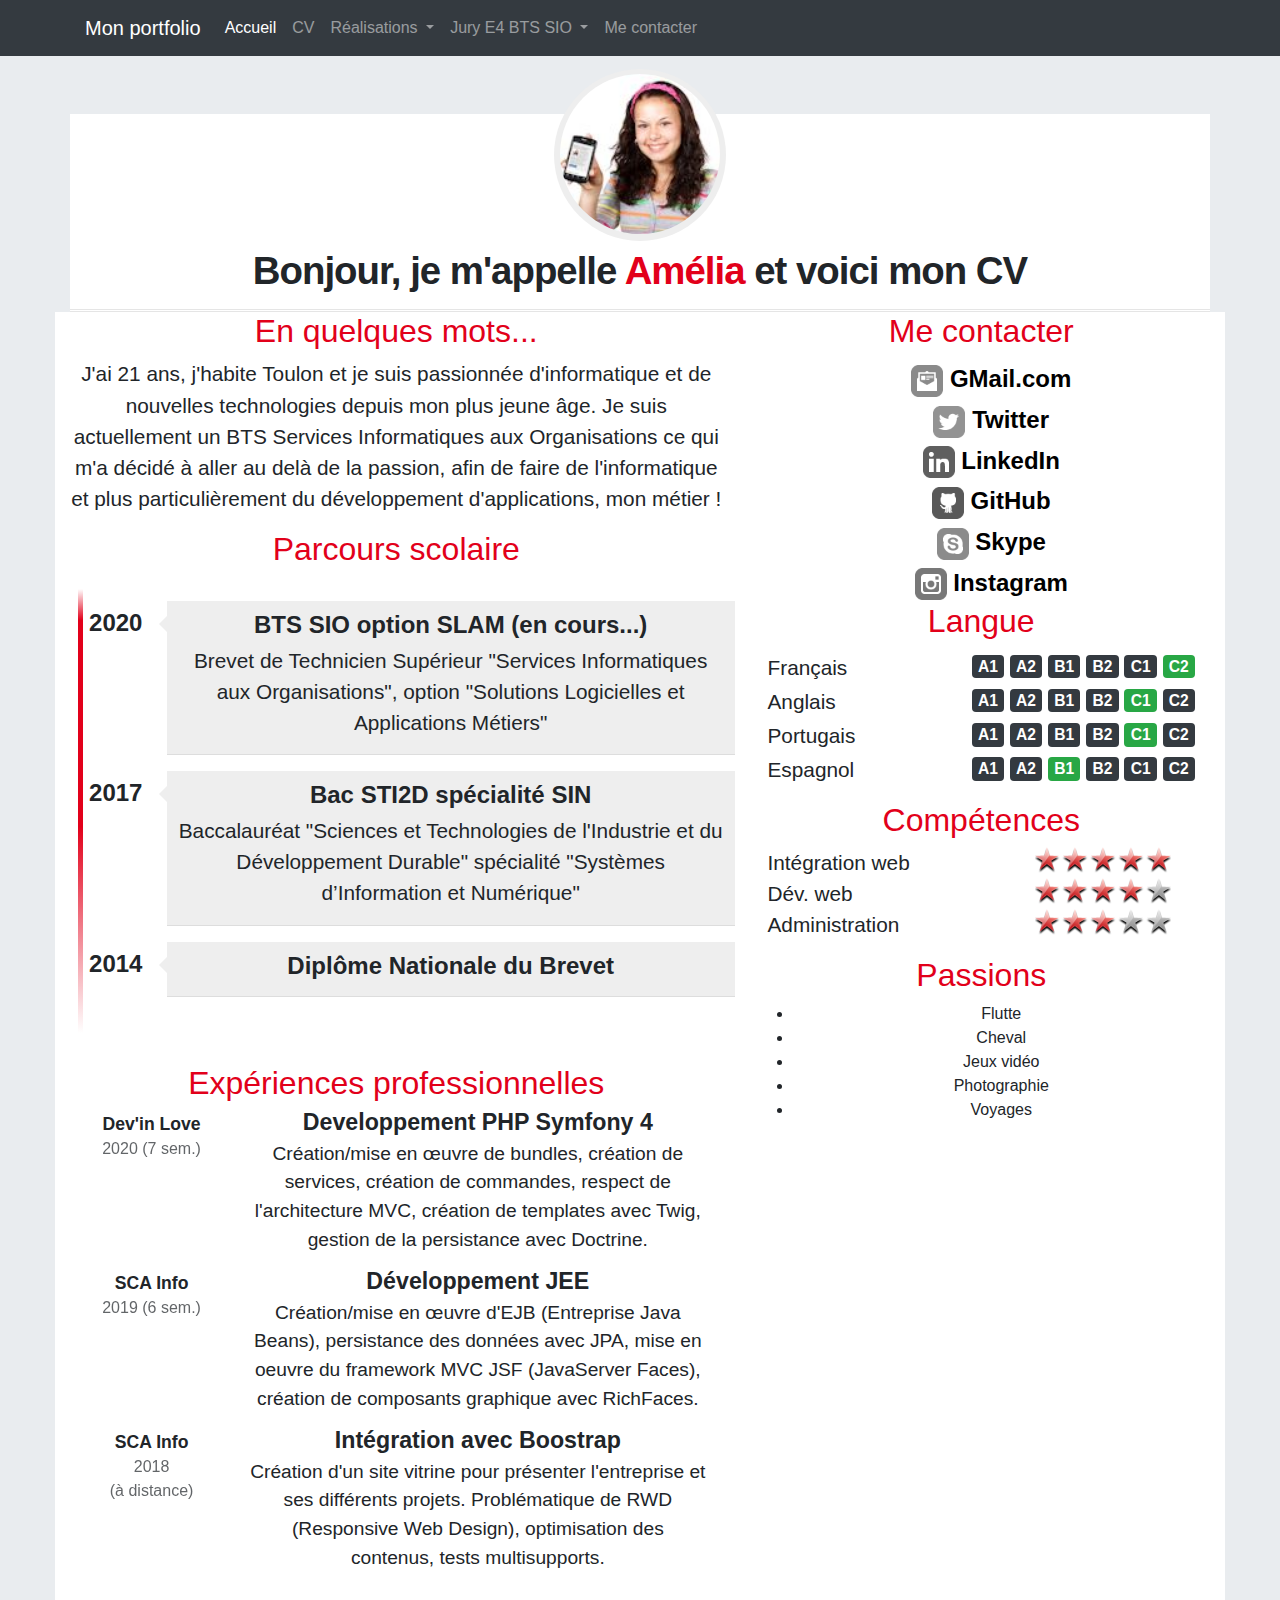
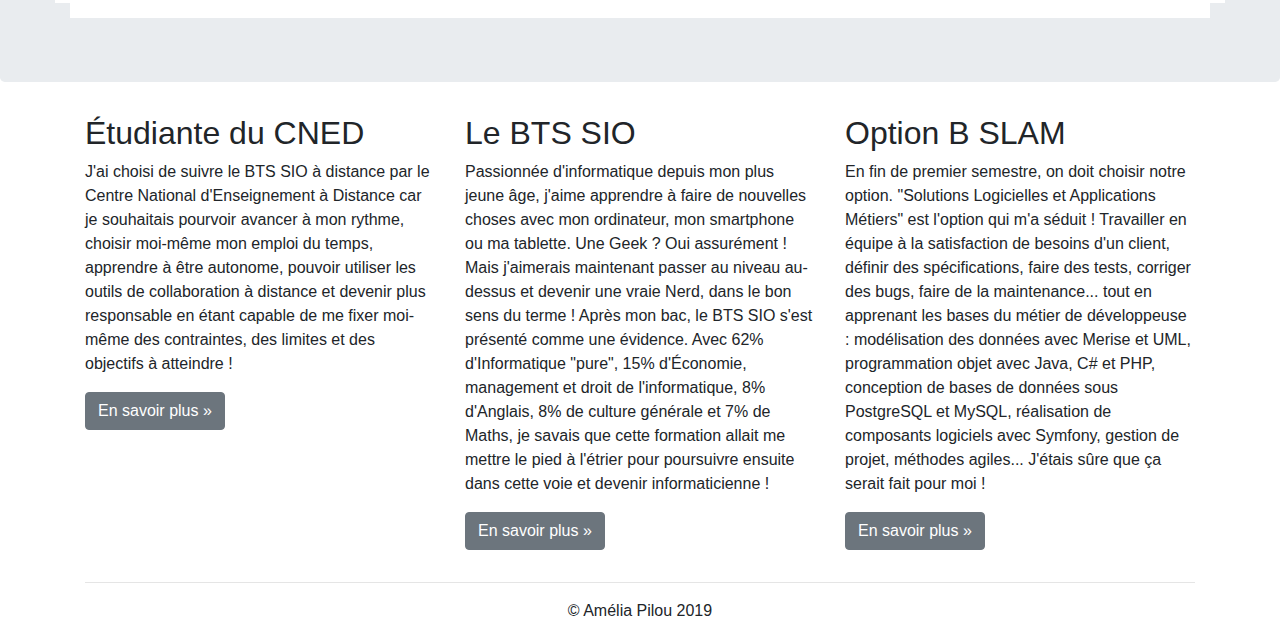
==== commit 17a101ac: "Ajout des passions" ====
--- a/pages/cv.html
+++ b/pages/cv.html
@@ -323,7 +323,32 @@
                                                 <span class="badge badge-dark">C2</span>
                                             </div>
                                         </div>
+                                    </div>
+                                    <div id="competences" class="rubrique clearfix">
+                                        <h2><span class="fa fa-wrench"></span> Compétences</h2>
+                                        <div class="container">
+                                            <div class="libelle">Intégration web</div>
+                                            <div class="classement classement5"></div>
+                                        </div>
+                                        <div class="container">
+                                            <div class="libelle">Dév. web</div>
+                                            <div class="classement classement4"></div>
+                                        </div>
+                                        <div class="container">
+                                            <div class="libelle">Administration</div>
+                                            <div class="classement classement3"></div>
+                                        </div>
                                     </div> 
+                                    <div id="passions" class="rubrique clearfix">
+                                        <h2><span class="fa fa-flag"></span> Passions</h2>
+                                        <ul>
+                                            <li>Flutte</li>
+                                            <li>Cheval</li>
+                                            <li>Jeux vidéo</li>
+                                            <li>Photographie</li>
+                                            <li>Voyages</li>
+                                        </ul>
+                                    </div>
                                 </div> 
                             </div>
                         </div>
--- a/css/cv.css
+++ b/css/cv.css
@@ -95,4 +95,20 @@
 ******************************************/
 #langues .container { display: flex; flex-direction: row; justify-content: space-between; }
 #langues .langue, #langues .niveau{ font-size: 1.3em; }
-#langues .langue { padding-top: 3px; } +#langues .langue { padding-top: 3px; } 
+
+/******************************************
+* Compétences
+******************************************/
+#competences .container {
+    display: flex; flex-direction: row; justify-content: space-between; }
+#competences .container .libelle { font-size: 1.3em; }
+#competences .container .classement {
+    background: scroll transparent url(images/Red-Rating-Stars.png) no-repeat;
+    width: 160px; height: 27px; }
+#competences .container .classement0 { background-position: 0 -142px; }
+#competences .container .classement1 { background-position: 0 -112px; }
+#competences .container .classement2 { background-position: 0 -84px; }
+#competences .container .classement3 { background-position: 0 -56px; }
+#competences .container .classement4 { background-position: 0 -28px; }
+#competences .container .classement5 { background-position: 0 0px; } 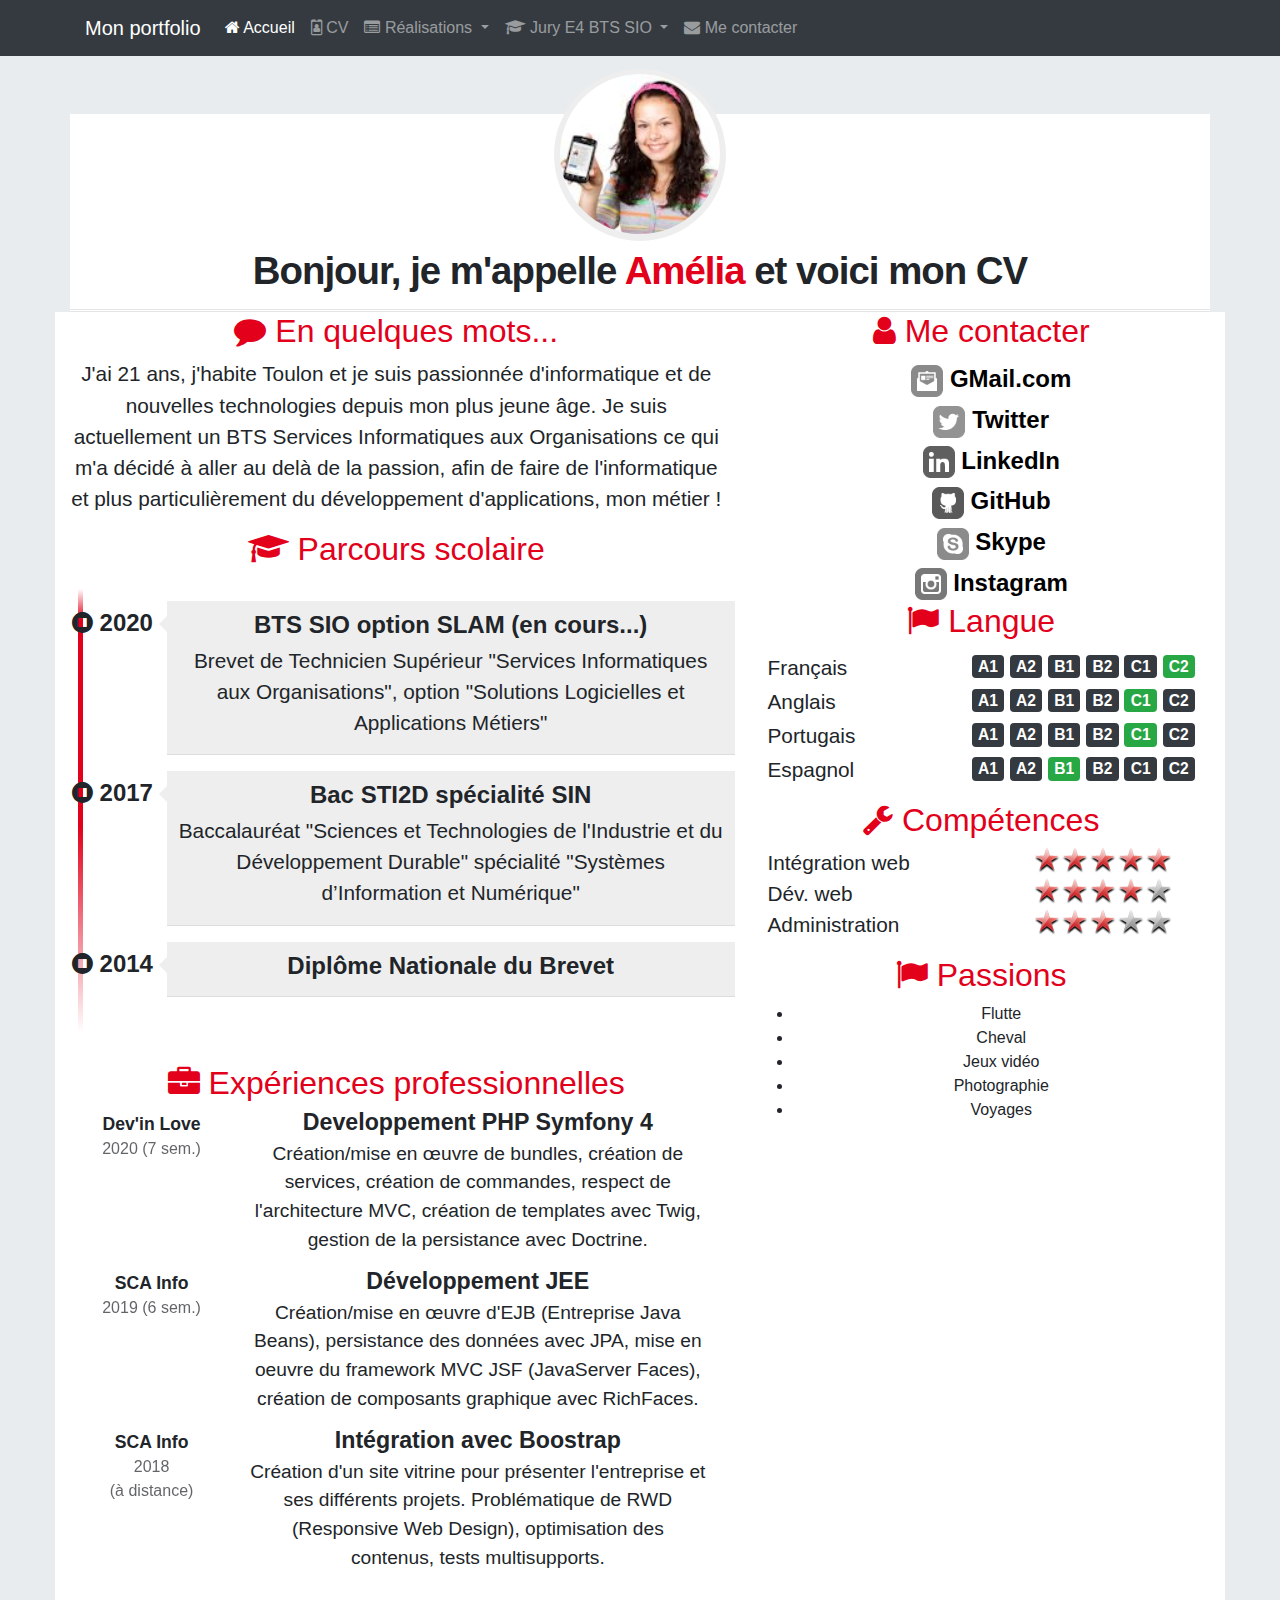
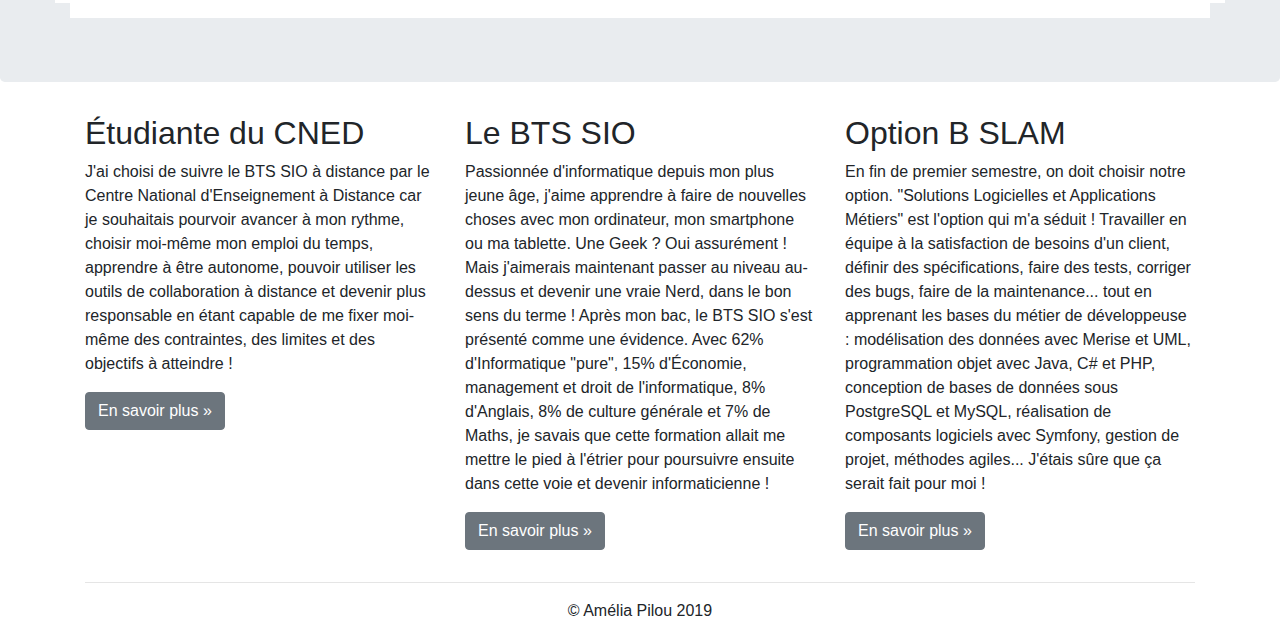
==== commit ef31a2db: "Ajout css" ====
--- a/pages/cv.html
+++ b/pages/cv.html
@@ -18,6 +18,8 @@
         <!-- Bootstrap CSS -->
         <link rel="stylesheet" href="https://stackpath.bootstrapcdn.com/bootstrap/4.5.2/css/bootstrap.min.css" integrity="sha384-JcKb8q3iqJ61gNV9KGb8thSsNjpSL0n8PARn9HuZOnIxN0hoP+VmmDGMN5t9UJ0Z" crossorigin="anonymous">
 
+        <link href="https://maxcdn.bootstrapcdn.com/font-awesome/4.7.0/css/font-awesome.min.css"
+              rel="stylesheet">
         <title>Portfolio d'Amélia Pilou (BTS SIO 2020)</title>
     </head>
     <body>
